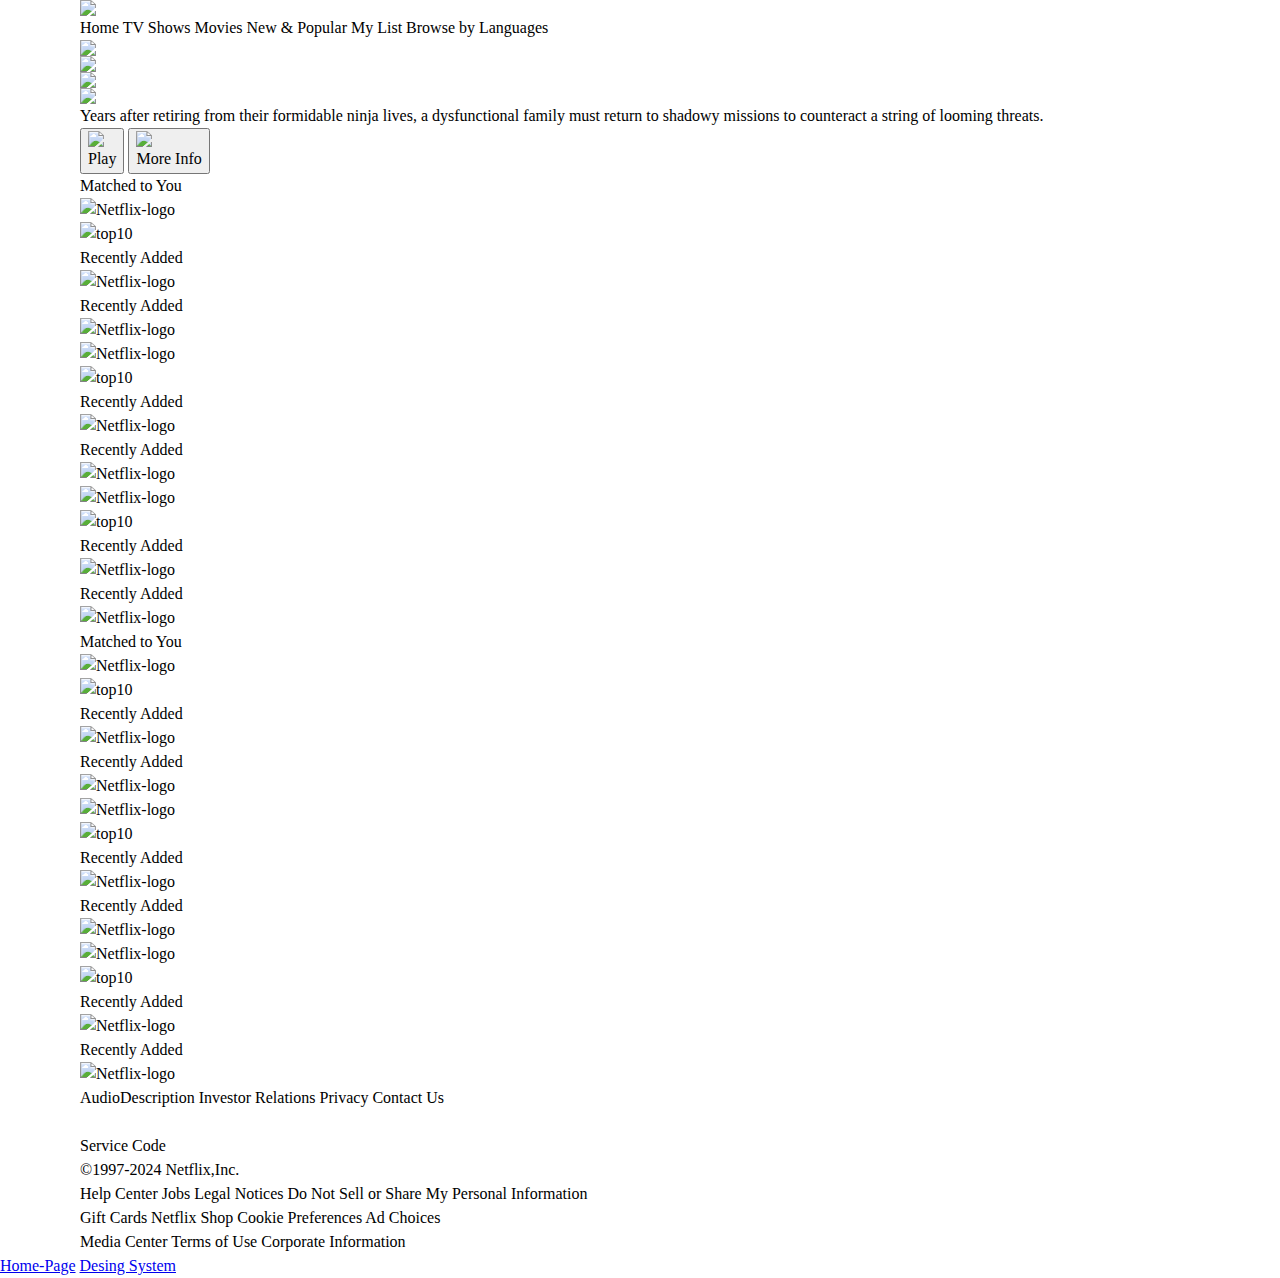
==== account-home-page.html @ 87c741ea "account-home-page+" ====
<!doctype html>
<html lang="en">
  <head>
    <meta charset="UTF-8" />
    <link rel="icon" type="image/svg+xml" href="/vite.svg" />
    <meta name="viewport" content="width=device-width, initial-scale=1.0" />
    <link rel="stylesheet" href="reset.css"/>
    <link rel="stylesheet" href="account-home-page.css"/>
    <link href='https://fonts.googleapis.com/css?family=Signika' rel='stylesheet'>
    <title>Netflix/Sprint-4</title>
  </head>
  <body>
    <div style="background-color: var(--back-black0); padding-left:5rem">
      <header>
        <div class="head">
          <div class="header-sol">
            <img src="public/icons/Logo.svg"/>
            <nav>
              <a>Home</a>
              <a>TV Shows</a>
              <a>Movies</a>
              <a>New & Popular</a>
              <a>My List</a>
              <a>Browse by Languages</a>
            </nav>
          </div>
          <div class="header-sag">
            <img src="public/icons/Icon/Medium/Search.svg"/>
            <img src="public/icons/Icon/Medium/Notification.svg"/>
            <img src="public/icons/SmallAvatar.svg"/>
          </div>
        </div>
        <div class="hero">
          <div>
            <img src="./public/icons/hero-title.png"/>
          </div>
          <div>
            <p>Years after retiring from their formidable ninja lives, a dysfunctional family must return to
              shadowy missions to counteract a string of looming threats.</p>
          </div>
          <div class="button">
            <button class="primary-button">
              <img src="./public/icons/icon-play.svg"/>Play</button>
            <button class="seconder-button"> <img src="./public/icons/icon-info.svg"/>More Info</button>
          </div>
        </div>
      </header>

      <section class="movies">
        <div>
          <span class="movies-span">Matched to You</span>
          <div class="cards">
            <div class="card">
                <div>
                    <img src="./public/icons/MovieBlock/icon-netflix.png" alt="Netflix-logo"/>
                    <img src="./public/icons/MovieBlock/icon-top10.svg" alt="top10"/>
                    
                </div>
                <span>Recently Added</span>
            </div>

            <div class="card">
                <div>
                    <img src="./public/icons/MovieBlock/icon-netflix.png" alt="Netflix-logo"/>
                </div>
                <span>Recently Added</span>
            </div>

            <div class="card">
                <div>
                    <img src="./public/icons/MovieBlock/icon-netflix.png" alt="Netflix-logo"/>
                </div>
            </div>

            <div class="card">
              <div>
                  <img src="./public/icons/MovieBlock/icon-netflix.png" alt="Netflix-logo"/>
                  <img src="./public/icons/MovieBlock/icon-top10.svg" alt="top10"/>
                  
              </div>
              <span>Recently Added</span>
          </div>

          <div class="card">
              <div>
                  <img src="./public/icons/MovieBlock/icon-netflix.png" alt="Netflix-logo"/>
              </div>
              <span>Recently Added</span>
          </div>

          <div class="card">
              <div>
                  <img src="./public/icons/MovieBlock/icon-netflix.png" alt="Netflix-logo"/>
              </div>
          </div>

            <div class="card">
              <div>
                  <img src="./public/icons/MovieBlock/icon-netflix.png" alt="Netflix-logo"/>
                  <img src="./public/icons/MovieBlock/icon-top10.svg" alt="top10"/>
                  
              </div>
              <span>Recently Added</span>
          </div>

          <div class="card">
              <div>
                  <img src="./public/icons/MovieBlock/icon-netflix.png" alt="Netflix-logo"/>
              </div>
              <span>Recently Added</span>
          </div>

          <div class="card">
              <div>
                  <img src="./public/icons/MovieBlock/icon-netflix.png" alt="Netflix-logo"/>
              </div>
          </div>
          </div>
        </div>


        <div>
          <span class="movies-span">Matched to You</span>
          <div class="cards">
            <div class="card">
                <div>
                    <img src="./public/icons/MovieBlock/icon-netflix.png" alt="Netflix-logo"/>
                    <img src="./public/icons/MovieBlock/icon-top10.svg" alt="top10"/>
                    
                </div>
                <span>Recently Added</span>
            </div>

            <div class="card">
                <div>
                    <img src="./public/icons/MovieBlock/icon-netflix.png" alt="Netflix-logo"/>
                </div>
                <span>Recently Added</span>
            </div>

            <div class="card">
                <div>
                    <img src="./public/icons/MovieBlock/icon-netflix.png" alt="Netflix-logo"/>
                </div>
            </div>

            <div class="card">
              <div>
                  <img src="./public/icons/MovieBlock/icon-netflix.png" alt="Netflix-logo"/>
                  <img src="./public/icons/MovieBlock/icon-top10.svg" alt="top10"/>
                  
              </div>
              <span>Recently Added</span>
          </div>

          <div class="card">
              <div>
                  <img src="./public/icons/MovieBlock/icon-netflix.png" alt="Netflix-logo"/>
              </div>
              <span>Recently Added</span>
          </div>

          <div class="card">
              <div>
                  <img src="./public/icons/MovieBlock/icon-netflix.png" alt="Netflix-logo"/>
              </div>
          </div>

            <div class="card">
              <div>
                  <img src="./public/icons/MovieBlock/icon-netflix.png" alt="Netflix-logo"/>
                  <img src="./public/icons/MovieBlock/icon-top10.svg" alt="top10"/>
                  
              </div>
              <span>Recently Added</span>
          </div>

          <div class="card">
              <div>
                  <img src="./public/icons/MovieBlock/icon-netflix.png" alt="Netflix-logo"/>
              </div>
              <span>Recently Added</span>
          </div>

          <div class="card">
              <div>
                  <img src="./public/icons/MovieBlock/icon-netflix.png" alt="Netflix-logo"/>
              </div>
          </div>
          </div>
        </div>
      </section> 

      <footer>
        <nav class="social">
          <i class="fa-brands fa-facebook"></i>
          <i class="fa-brands fa-instagram"></i>
          <i class="fa-brands fa-twitter"></i>
          <i class="fa-brands fa-youtube"></i>
        </nav>

        <div class="satir">
          <div class="sutun">
            <span>AudioDescription</span>
            <span>Investor Relations</span>
            <span>Privacy</span>
            <span>Contact Us</span>
            <br>
            <br>
            <span class="servis">Service Code</span>
            <br>
            <span>©1997-2024 Netflix,Inc.</span>

          </div>
  
          <div class="sutun">
            <span>Help Center</span>
            <span>Jobs</span>
            <span>Legal Notices</span>
            <span>Do Not Sell or Share My Personal Information</span>
          </div>
  
          <div class="sutun">
            <span>Gift Cards</span>
            <span>Netflix Shop</span>
            <span>Cookie Preferences</span>
            <span>Ad Choices</span>
          </div>
  
          <div class="sutun">
            <span>Media Center</span>
            <span>Terms of Use</span>
            <span>Corporate Information</span>
          </div>
        </div>
        
        
        
        
      </footer>

    </div>

    <a href="account-home-page.html">Home-Page</a>
    <a href="desing-system.html">Desing System</a>

  </body>
</html>
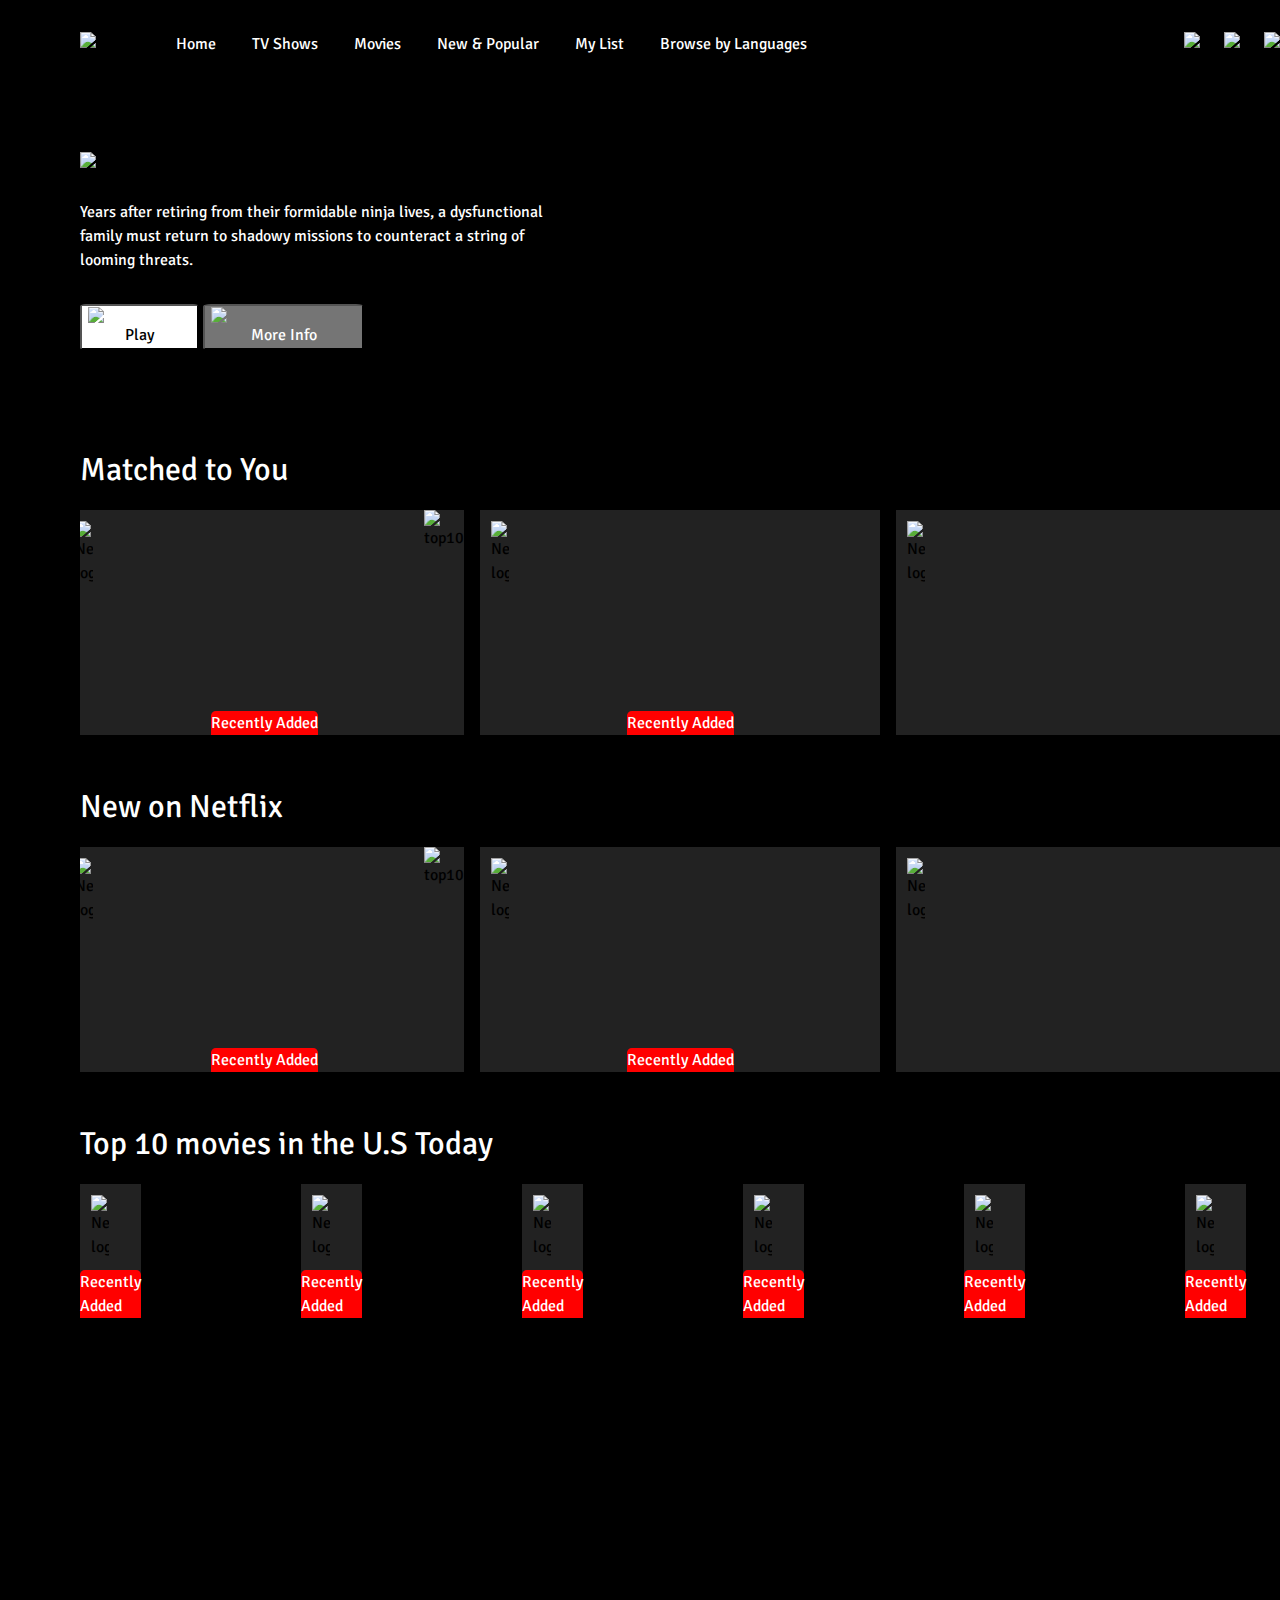
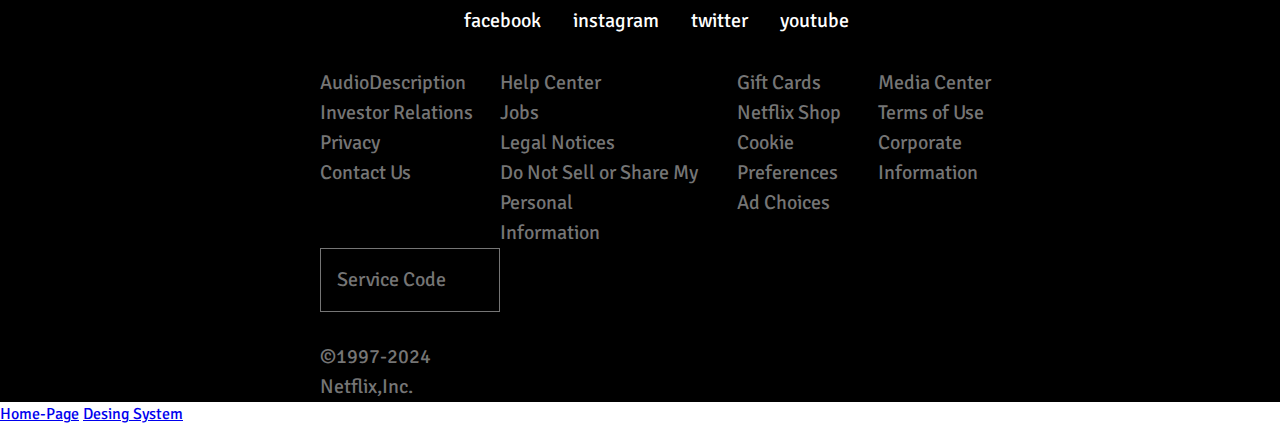
==== commit 5aa990f2: "account-home-page-top10" ====
--- a/account-home-page.html
+++ b/account-home-page.html
@@ -7,6 +7,7 @@
     <link rel="stylesheet" href="reset.css"/>
     <link rel="stylesheet" href="account-home-page.css"/>
     <link href='https://fonts.googleapis.com/css?family=Signika' rel='stylesheet'>
+    <link rel="stylesheet" href="https://cdnjs.cloudflare.com/ajax/libs/font-awesome/6.6.0/css/all.min.css" integrity="sha512-Kc323vGBEqzTmouAECnVceyQqyqdsSiqLQISBL29aUW4U/M7pSPA/gEUZQqv1cwx4OnYxTxve5UMg5GT6L4JJg==" crossorigin="anonymous" referrerpolicy="no-referrer" />
     <title>Netflix/Sprint-4</title>
   </head>
   <body>
@@ -120,7 +121,7 @@
 
 
         <div>
-          <span class="movies-span">Matched to You</span>
+          <span class="movies-span">New on Netflix</span>
           <div class="cards">
             <div class="card">
                 <div>
@@ -189,14 +190,76 @@
           </div>
           </div>
         </div>
+
+
+        <div>
+          <span class="movies-span">Top 10 movies in the U.S Today</span> 
+          <div class="dik-cards">
+            <div class="dik-card">
+                <div>
+                    <img src="./public/icons/MovieBlock/icon-netflix.png" alt="Netflix-logo"/>
+                </div>
+                <span>Recently Added</span>
+            </div>
+
+            <div class="dik-card">
+              <div>
+                  <img src="./public/icons/MovieBlock/icon-netflix.png" alt="Netflix-logo"/>
+              </div>
+              <span>Recently Added</span>
+            </div>
+
+            <div class="dik-card">
+              <div>
+                  <img src="./public/icons/MovieBlock/icon-netflix.png" alt="Netflix-logo"/>
+              </div>
+              <span>Recently Added</span>
+            </div>
+
+            <div class="dik-card">
+              <div>
+                  <img src="./public/icons/MovieBlock/icon-netflix.png" alt="Netflix-logo"/>
+              </div>
+              <span>Recently Added</span>
+            </div>
+
+            <div class="dik-card">
+              <div>
+                  <img src="./public/icons/MovieBlock/icon-netflix.png" alt="Netflix-logo"/>
+              </div>
+              <span>Recently Added</span>
+            </div>
+
+            <div class="dik-card">
+              <div>
+                  <img src="./public/icons/MovieBlock/icon-netflix.png" alt="Netflix-logo"/>
+              </div>
+              <span>Recently Added</span>
+            </div>
+
+            <div class="dik-card">
+              <div>
+                  <img src="./public/icons/MovieBlock/icon-netflix.png" alt="Netflix-logo"/>
+              </div>
+              <span>Recently Added</span>
+            </div>
+
+            <div class="dik-card">
+              <div>
+                  <img src="./public/icons/MovieBlock/icon-netflix.png" alt="Netflix-logo"/>
+              </div>
+              <span>Recently Added</span>
+            </div>
+          </div>
+        </div>
       </section> 
 
       <footer>
         <nav class="social">
-          <i class="fa-brands fa-facebook"></i>
-          <i class="fa-brands fa-instagram"></i>
-          <i class="fa-brands fa-twitter"></i>
-          <i class="fa-brands fa-youtube"></i>
+          <a class="fa-brands fa-facebook">facebook</a>
+          <a class="fa-brands fa-instagram">instagram</a>
+          <a class="fa-brands fa-twitter">twitter</a>
+          <a class="fa-brands fa-youtube">youtube</a>
         </nav>
 
         <div class="satir">
@@ -217,7 +280,8 @@
             <span>Help Center</span>
             <span>Jobs</span>
             <span>Legal Notices</span>
-            <span>Do Not Sell or Share My Personal Information</span>
+            <span>Do Not Sell or Share My Personal</span>
+            <span>Information</span>
           </div>
   
           <div class="sutun">
--- a/account-home-page.css
+++ b/account-home-page.css
@@ -0,0 +1,204 @@
+
+
+:root {
+  font-family: Inter, system-ui, Avenir, Helvetica, Arial, sans-serif;
+  line-height: 1.5;
+  font-weight: 400;
+  font-family: signika;
+
+  font-synthesis: none;
+  text-rendering: optimizeLegibility;
+  -webkit-font-smoothing: antialiased;
+  -moz-osx-font-smoothing: grayscale;
+
+  /*-- COLOR EKLE --*/
+
+  --primary-black: black;
+  --primary-red: #E50914;
+
+  --typo-white: #FFFFFF;
+  --typo-gray: #8C8C8C;
+  --typo-darkgray: #757575; 
+  --typo-lightgray: #999999;
+
+  --accent-blue: #0071EB;
+  --accent-orange: #FFA00A;
+  --accent-green: #5FA53F;
+
+  --back-black0: #000000;
+  --back-black2: #222222;
+}
+
+header {
+  display: flex;
+  flex-direction: column;
+  
+}
+
+.head {
+  display: flex;
+  justify-content: space-between;
+  padding-top: 2rem;
+  padding-bottom: 1rem;
+}
+
+.header-sol {
+  display: flex;
+  gap: 4rem;
+}
+
+.header-sag {
+  display:flex;
+  gap: 1.5rem;
+}
+
+nav a {
+  color: var(--typo-white);
+  padding:0 1rem
+}
+
+.hero {
+  padding:5rem 0;
+  display: flex;
+  flex-direction: column;
+  flex-wrap: wrap;
+}
+
+.hero p {
+  color:var(--typo-white);
+  margin: 2rem 0;
+  max-width: 500px;
+}
+
+button {
+  gap: 3rem;
+  border-radius: 5%;
+}
+
+button:hover {
+  background-color: var(--primary-red);
+  color:var(--typo-white)
+}
+
+.primary-button {
+  width: 119px;
+  background-color: var(--typo-white);
+  
+}
+
+.seconder-button {
+  background-color: var(--typo-darkgray);
+  color:var(--typo-white);
+  width: 161px;
+
+}
+
+.movies-span {
+  display: flex;
+  padding-top: 1rem;
+  background-color:var(--back-black0)
+}
+
+
+.cards {
+  display: flex;
+  gap:1rem;
+  justify-content: center;
+  padding-bottom: 2rem;
+  overflow-x: scroll;
+}
+
+.card {
+  min-width:25rem ;
+  aspect-ratio: 16/9;
+  background-color:var(--back-black2);
+  display: flex;
+  flex-direction: column;
+  justify-content: space-between;
+}
+
+.card > div {
+  display: flex;
+  justify-content: space-between;
+}
+
+.card img {
+  width: 2.5rem;
+  display: flex;
+  justify-content: space-between;
+}
+
+.card img:first-child {
+  padding:0.7rem
+}
+
+.card span {
+  background-color: red;
+  color: white;
+  align-self: center;
+  border-top-left-radius: 0.3rem;
+  border-top-right-radius: 0.3rem;
+}
+
+.dik-card span {
+  background-color: red;
+  color: white;
+  align-self: center;
+  border-top-left-radius: 0.3rem;
+  border-top-right-radius: 0.3rem;
+}
+.dik-cards {
+  display: flex;
+  gap:10rem;
+}
+
+.dik-card {
+  display: flex;
+  flex-direction: column;
+  justify-content: space-between;
+  width: 12rem;
+  aspect-ratio: 3/4.5;
+  background-color:var(--back-black2);
+}
+
+.dik-card > div {
+  display: flex;
+  justify-content: space-between;
+}
+
+.dik-card img:first-child {
+  padding:0.7rem;
+  width:2.5rem;
+}
+
+.social {
+  padding-top: 18rem;
+  padding-bottom: 2rem;
+  padding-left: 23rem ;
+  font-size: 20px;
+  display: flex;
+}
+
+.satir {
+  padding: 0 15rem;
+  font-size:20px;
+  color:var(--typo-darkgray);
+  display:flex;
+  justify-content: space-around;
+}
+
+.sutun {
+  display: flex;
+  flex-direction: column;
+}
+
+.servis {
+  border: 1px solid var(--typo-darkgray);
+  padding:1rem
+}
+
+.movies-span {
+  color:var(--typo-white);
+  font-size: 2rem;
+  padding: 1rem 0;
+}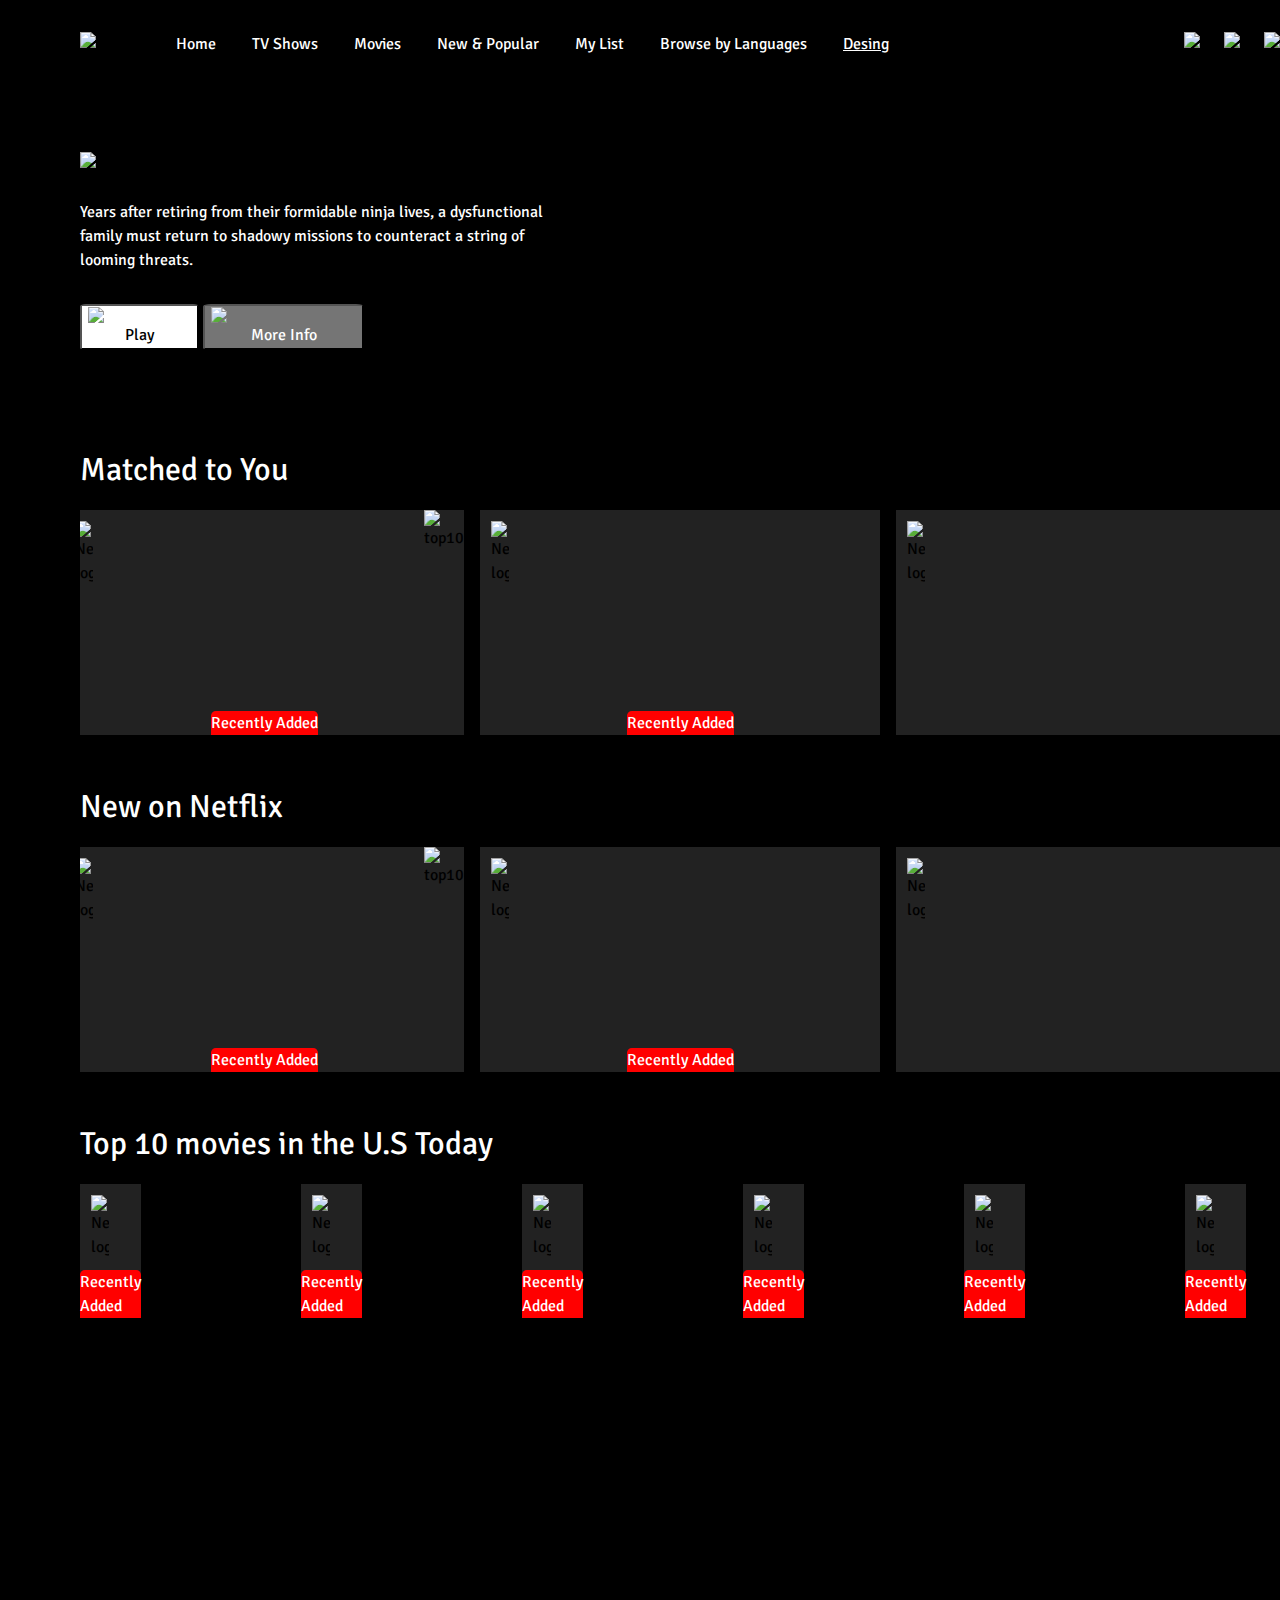
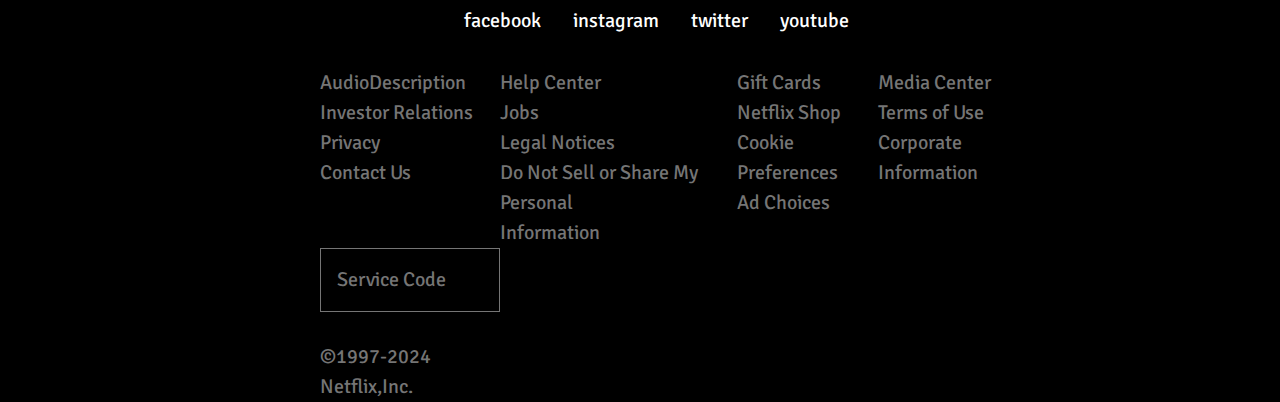
==== commit f59130b1: "main page and desing buttons added" ====
--- a/account-home-page.html
+++ b/account-home-page.html
@@ -23,6 +23,7 @@
               <a>New & Popular</a>
               <a>My List</a>
               <a>Browse by Languages</a>
+              <a href="desing-system.html">Desing</a>
             </nav>
           </div>
           <div class="header-sag">
@@ -305,8 +306,5 @@
 
     </div>
 
-    <a href="account-home-page.html">Home-Page</a>
-    <a href="desing-system.html">Desing System</a>
-
   </body>
 </html>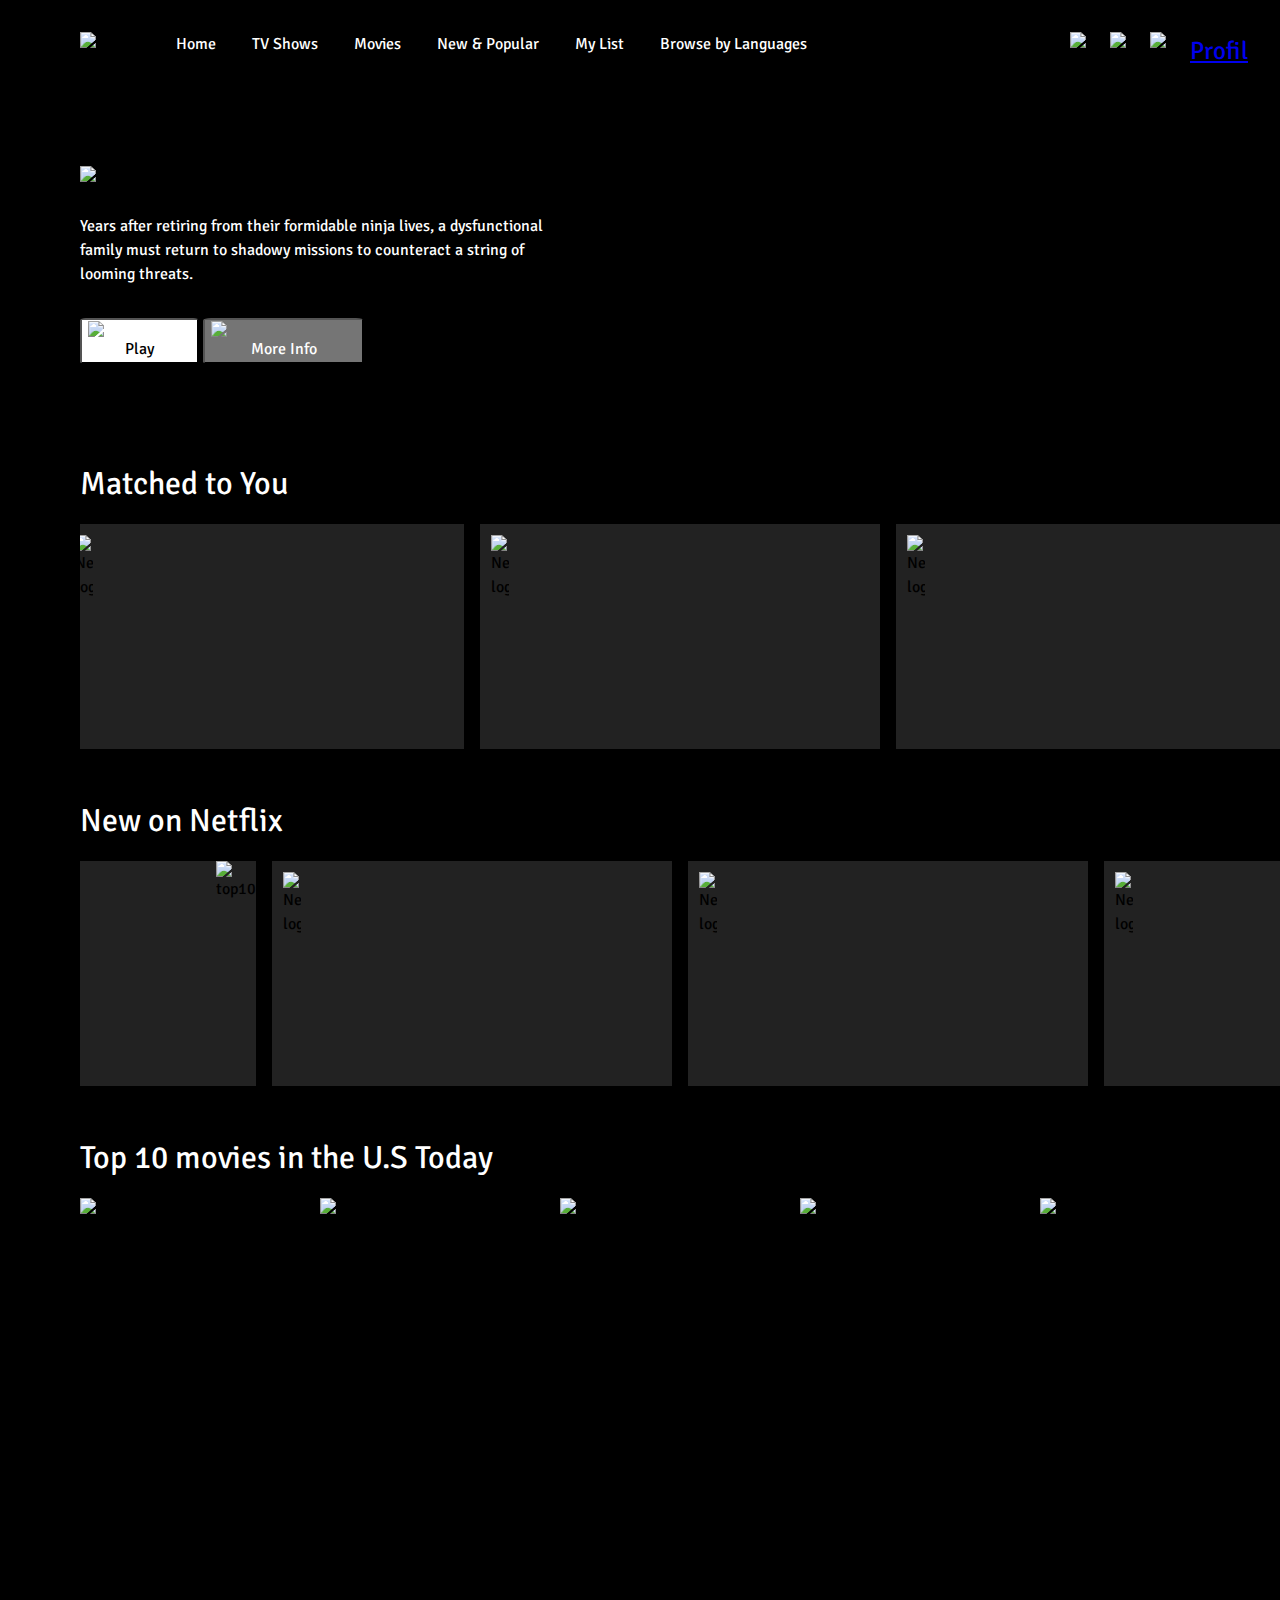
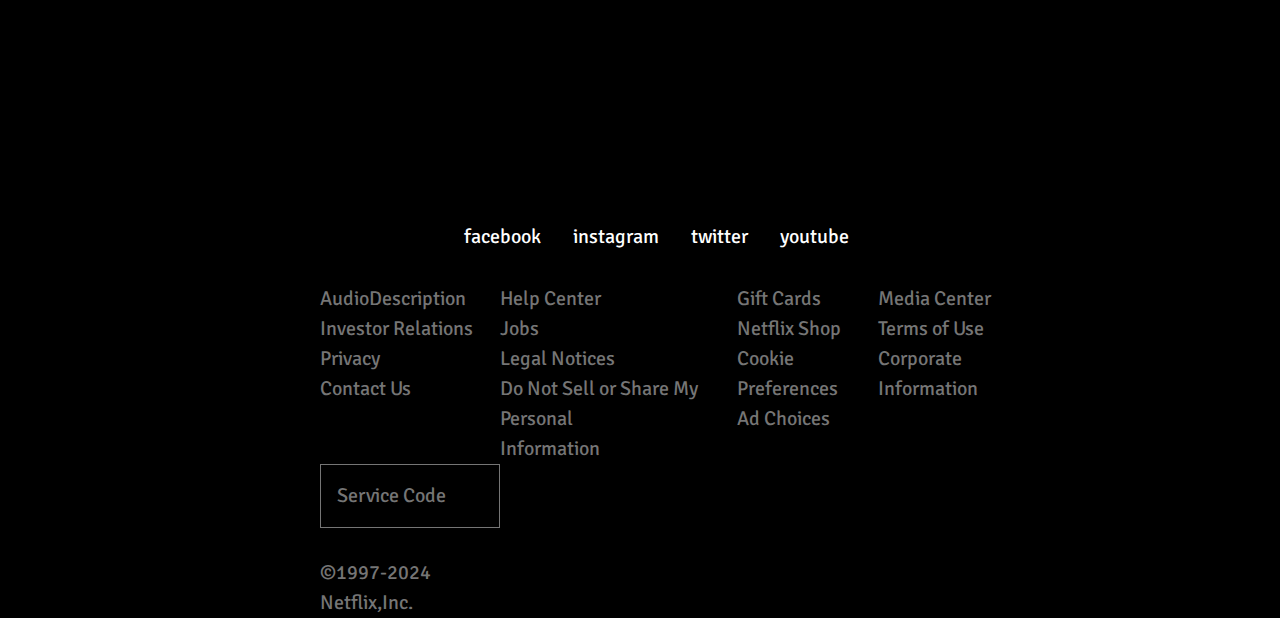
==== commit fe4aea97: "desing revized" ====
--- a/account-home-page.html
+++ b/account-home-page.html
@@ -1,21 +1,32 @@
-<!doctype html>
+<!DOCTYPE html>
 <html lang="en">
   <head>
     <meta charset="UTF-8" />
     <link rel="icon" type="image/svg+xml" href="/vite.svg" />
     <meta name="viewport" content="width=device-width, initial-scale=1.0" />
-    <link rel="stylesheet" href="reset.css"/>
-    <link rel="stylesheet" href="account-home-page.css"/>
-    <link href='https://fonts.googleapis.com/css?family=Signika' rel='stylesheet'>
-    <link rel="stylesheet" href="https://cdnjs.cloudflare.com/ajax/libs/font-awesome/6.6.0/css/all.min.css" integrity="sha512-Kc323vGBEqzTmouAECnVceyQqyqdsSiqLQISBL29aUW4U/M7pSPA/gEUZQqv1cwx4OnYxTxve5UMg5GT6L4JJg==" crossorigin="anonymous" referrerpolicy="no-referrer" />
+    <link rel="stylesheet" href="reset.css" />
+    <link rel="stylesheet" href="account-home-page.css" />
+    <link
+      href="https://fonts.googleapis.com/css?family=Signika"
+      rel="stylesheet"
+    />
+    <link
+      rel="stylesheet"
+      href="https://cdnjs.cloudflare.com/ajax/libs/font-awesome/6.6.0/css/all.min.css"
+      integrity="sha512-Kc323vGBEqzTmouAECnVceyQqyqdsSiqLQISBL29aUW4U/M7pSPA/gEUZQqv1cwx4OnYxTxve5UMg5GT6L4JJg=="
+      crossorigin="anonymous"
+      referrerpolicy="no-referrer"
+    />
     <title>Netflix/Sprint-4</title>
   </head>
   <body>
-    <div style="background-color: var(--back-black0); padding-left:5rem">
+    <div style="background-color: var(--back-black0); padding-left: 5rem">
       <header>
         <div class="head">
           <div class="header-sol">
-            <img src="public/icons/Logo.svg"/>
+            <a href="desing-system.html">
+              <img src="public/icons/Logo.svg" />
+              </a>
             <nav>
               <a>Home</a>
               <a>TV Shows</a>
@@ -23,27 +34,37 @@
               <a>New & Popular</a>
               <a>My List</a>
               <a>Browse by Languages</a>
-              <a href="desing-system.html">Desing</a>
             </nav>
           </div>
           <div class="header-sag">
-            <img src="public/icons/Icon/Medium/Search.svg"/>
-            <img src="public/icons/Icon/Medium/Notification.svg"/>
-            <img src="public/icons/SmallAvatar.svg"/>
+            <img src="public/icons/Icon/Medium/Search.svg" />
+            <img src="public/icons/Icon/Medium/Notification.svg" />
+            <img src="public/icons/SmallAvatar.svg" />
+            <a
+              style="padding-right: 2rem; font-size: 25px"
+              href="profil.html"
+              >Profil</a
+            >
           </div>
         </div>
         <div class="hero">
           <div>
-            <img src="./public/icons/hero-title.png"/>
+            <img src="./public/icons/hero-title.png" />
           </div>
           <div>
-            <p>Years after retiring from their formidable ninja lives, a dysfunctional family must return to
-              shadowy missions to counteract a string of looming threats.</p>
+            <p>
+              Years after retiring from their formidable ninja lives, a
+              dysfunctional family must return to shadowy missions to counteract
+              a string of looming threats.
+            </p>
           </div>
           <div class="button">
             <button class="primary-button">
-              <img src="./public/icons/icon-play.svg"/>Play</button>
-            <button class="seconder-button"> <img src="./public/icons/icon-info.svg"/>More Info</button>
+              <img src="./public/icons/icon-play.svg" />Play
+            </button>
+            <button class="seconder-button">
+              <img src="./public/icons/icon-info.svg" />More Info
+            </button>
           </div>
         </div>
       </header>
@@ -52,208 +73,359 @@
         <div>
           <span class="movies-span">Matched to You</span>
           <div class="cards">
-            <div class="card">
-                <div>
-                    <img src="./public/icons/MovieBlock/icon-netflix.png" alt="Netflix-logo"/>
-                    <img src="./public/icons/MovieBlock/icon-top10.svg" alt="top10"/>
-                    
-                </div>
-                <span>Recently Added</span>
-            </div>
-
-            <div class="card">
-                <div>
-                    <img src="./public/icons/MovieBlock/icon-netflix.png" alt="Netflix-logo"/>
-                </div>
-                <span>Recently Added</span>
-            </div>
-
-            <div class="card">
-                <div>
-                    <img src="./public/icons/MovieBlock/icon-netflix.png" alt="Netflix-logo"/>
-                </div>
-            </div>
-
-            <div class="card">
-              <div>
-                  <img src="./public/icons/MovieBlock/icon-netflix.png" alt="Netflix-logo"/>
-                  <img src="./public/icons/MovieBlock/icon-top10.svg" alt="top10"/>
-                  
-              </div>
-              <span>Recently Added</span>
-          </div>
-
-          <div class="card">
-              <div>
-                  <img src="./public/icons/MovieBlock/icon-netflix.png" alt="Netflix-logo"/>
-              </div>
-              <span>Recently Added</span>
-          </div>
-
-          <div class="card">
-              <div>
-                  <img src="./public/icons/MovieBlock/icon-netflix.png" alt="Netflix-logo"/>
-              </div>
-          </div>
-
-            <div class="card">
-              <div>
-                  <img src="./public/icons/MovieBlock/icon-netflix.png" alt="Netflix-logo"/>
-                  <img src="./public/icons/MovieBlock/icon-top10.svg" alt="top10"/>
-                  
-              </div>
-              <span>Recently Added</span>
-          </div>
-
-          <div class="card">
-              <div>
-                  <img src="./public/icons/MovieBlock/icon-netflix.png" alt="Netflix-logo"/>
-              </div>
-              <span>Recently Added</span>
-          </div>
-
-          <div class="card">
-              <div>
-                  <img src="./public/icons/MovieBlock/icon-netflix.png" alt="Netflix-logo"/>
-              </div>
-          </div>
+            <div
+              class="card"
+              style="
+                background-image: url(/images/afis2.jpg);
+                background-repeat: no-repeat;
+                background-size: cover;
+              "
+            >
+              <div>
+                <img
+                  src="./public/icons/MovieBlock/icon-netflix.png"
+                  alt="Netflix-logo"
+                />
+              </div>
+            </div>
+
+            <div
+              class="card"
+              style="
+                background-image: url(/images/afis1.jpg);
+                background-repeat: no-repeat;
+                background-size: cover;
+              "
+            >
+              <div>
+                <img
+                  src="./public/icons/MovieBlock/icon-netflix.png"
+                  alt="Netflix-logo"
+                />
+                <img
+                  src="./public/icons/MovieBlock/icon-top10.svg"
+                  alt="top10"
+                />
+              </div>
+            </div>
+
+            <div
+              class="card"
+              style="
+                background-image: url(/images/afis3.jpg);
+                background-repeat: no-repeat;
+                background-size: cover;
+              "
+            >
+              <div>
+                <img
+                  src="./public/icons/MovieBlock/icon-netflix.png"
+                  alt="Netflix-logo"
+                />
+              </div>
+            </div>
+
+            <div
+              class="card"
+              style="
+                background-image: url(/images/afis4.jpg);
+                background-repeat: no-repeat;
+                background-size: cover;
+              "
+            >
+              <div>
+                <img
+                  src="./public/icons/MovieBlock/icon-netflix.png"
+                  alt="Netflix-logo"
+                />
+              </div>
+            </div>
+
+            <div
+              class="card"
+              style="
+                background-image: url(/images/afis5.png);
+                background-repeat: no-repeat;
+                background-size: cover;
+              "
+            >
+              <div>
+                <img
+                  src="./public/icons/MovieBlock/icon-netflix.png"
+                  alt="Netflix-logo"
+                />
+              </div>
+            </div>
+
+            <div
+              style="
+                background-image: url(/images/afis6.jpg);
+                background-repeat: no-repeat;
+                background-size: cover;
+              "
+              class="card"
+            >
+              <div>
+                <img
+                  src="./public/icons/MovieBlock/icon-netflix.png"
+                  alt="Netflix-logo"
+                />
+                <img
+                  src="./public/icons/MovieBlock/icon-top10.svg"
+                  alt="top10"
+                />
+              </div>
+            </div>
+
+            <div
+              class="card"
+              style="
+                background-image: url(/images/afis7.jpg);
+                background-repeat: no-repeat;
+                background-size: cover;
+              "
+            >
+              <div>
+                <img
+                  src="./public/icons/MovieBlock/icon-netflix.png"
+                  alt="Netflix-logo"
+                />
+              </div>
+            </div>
+          </div>
+
+          <div>
+            <span class="movies-span">New on Netflix</span>
+            <div class="cards">
+              <div
+                class="card"
+                style="
+                  background-image: url(/images/afis4.jpg);
+                  background-repeat: no-repeat;
+                  background-size: cover;
+                "
+              >
+                <div>
+                  <img
+                    src="./public/icons/MovieBlock/icon-netflix.png"
+                    alt="Netflix-logo"
+                  />
+                </div>
+              </div>
+
+              <div
+                class="card"
+                style="
+                  background-image: url(/images/afis2.jpg);
+                  background-repeat: no-repeat;
+                  background-size: cover;
+                "
+              >
+                <div>
+                  <img
+                    src="./public/icons/MovieBlock/icon-netflix.png"
+                    alt="Netflix-logo"
+                  />
+                </div>
+              </div>
+
+              <div
+                class="card"
+                style="
+                  background-image: url(/images/afis6.jpg);
+                  background-repeat: no-repeat;
+                  background-size: cover;
+                "
+              >
+                <div>
+                  <img
+                    src="./public/icons/MovieBlock/icon-netflix.png"
+                    alt="Netflix-logo"
+                  />
+                  <img
+                    src="./public/icons/MovieBlock/icon-top10.svg"
+                    alt="top10"
+                  />
+                </div>
+              </div>
+
+              <div
+                class="card"
+                style="
+                  background-image: url(/images/afis5.png);
+                  background-repeat: no-repeat;
+                  background-size: cover;
+                "
+              >
+                <div>
+                  <img
+                    src="./public/icons/MovieBlock/icon-netflix.png"
+                    alt="Netflix-logo"
+                  />
+                </div>
+              </div>
+
+              <div
+                class="card"
+                style="
+                  background-image: url(/images/afis4.jpg);
+                  background-repeat: no-repeat;
+                  background-size: cover;
+                "
+              >
+                <div>
+                  <img
+                    src="./public/icons/MovieBlock/icon-netflix.png"
+                    alt="Netflix-logo"
+                  />
+                </div>
+              </div>
+
+              <div
+                class="card"
+                style="
+                  background-image: url(/images/afis3.jpg);
+                  background-repeat: no-repeat;
+                  background-size: cover;
+                "
+              >
+                <div>
+                  <img
+                    src="./public/icons/MovieBlock/icon-netflix.png"
+                    alt="Netflix-logo"
+                  />
+                  <img
+                    src="./public/icons/MovieBlock/icon-top10.svg"
+                    alt="top10"
+                  />
+                </div>
+              </div>
+
+              <div
+                class="card"
+                style="
+                  background-image: url(/images/afis2.jpg);
+                  background-repeat: no-repeat;
+                  background-size: cover;
+                "
+              >
+                <div>
+                  <img
+                    src="./public/icons/MovieBlock/icon-netflix.png"
+                    alt="Netflix-logo"
+                  />
+                </div>
+              </div>
+
+              <div
+                class="card"
+                style="
+                  background-image: url(/images/afis1.jpg);
+                  background-repeat: no-repeat;
+                  background-size: cover;
+                "
+              >
+                <div>
+                  <img
+                    src="./public/icons/MovieBlock/icon-netflix.png"
+                    alt="Netflix-logo"
+                  />
+                </div>
+              </div>
+            </div>
+          </div>
+
+          <div>
+            <span class="movies-span">Top 10 movies in the U.S Today</span>
+            <div style="display: flex; justify-content: space-around">
+              <div
+                style="
+                  background-image: url(/images/dik1.jpg);
+                  background-repeat: no-repeat;
+                  background-size: cover;
+                  width: 15rem;
+                  aspect-ratio: 10/14;
+                "
+              >
+                <div>
+                  <img
+                    src="./public/icons/MovieBlock/icon-netflix.png"
+                    alt="Netflix-logo"
+                  />
+                </div>
+              </div>
+
+              <div
+                style="
+                  background-image: url(/images/dik2.png);
+                  background-repeat: no-repeat;
+                  background-size: cover;
+                  width: 15rem;
+                  aspect-ratio: 10/14;
+                "
+              >
+                <div>
+                  <img
+                    src="./public/icons/MovieBlock/icon-netflix.png"
+                    alt="Netflix-logo"
+                  />
+                </div>
+              </div>
+
+              <div
+                style="
+                  background-image: url(/images/dik3.png);
+                  background-repeat: no-repeat;
+                  background-size: cover;
+                  width: 15rem;
+                  aspect-ratio: 10/14;
+                "
+              >
+                <div>
+                  <img
+                    src="./public/icons/MovieBlock/icon-netflix.png"
+                    alt="Netflix-logo"
+                  />
+                </div>
+              </div>
+
+              <div
+                style="
+                  background-image: url(/images/dik4.png);
+                  background-repeat: no-repeat;
+                  background-size: cover;
+                  width: 15rem;
+                  aspect-ratio: 10/14;
+                "
+              >
+                <div>
+                  <img
+                    src="./public/icons/MovieBlock/icon-netflix.png"
+                    alt="Netflix-logo"
+                  />
+                </div>
+              </div>
+
+              <div
+                style="
+                  background-image: url(/images/dik5.png);
+                  background-repeat: no-repeat;
+                  background-size: cover;
+                  width: 15rem;
+                  aspect-ratio: 10/14;
+                "
+              >
+                <div>
+                  <img
+                    src="./public/icons/MovieBlock/icon-netflix.png"
+                    alt="Netflix-logo"
+                  />
+                </div>
+              </div>
+            </div>
           </div>
         </div>
-
-
-        <div>
-          <span class="movies-span">New on Netflix</span>
-          <div class="cards">
-            <div class="card">
-                <div>
-                    <img src="./public/icons/MovieBlock/icon-netflix.png" alt="Netflix-logo"/>
-                    <img src="./public/icons/MovieBlock/icon-top10.svg" alt="top10"/>
-                    
-                </div>
-                <span>Recently Added</span>
-            </div>
-
-            <div class="card">
-                <div>
-                    <img src="./public/icons/MovieBlock/icon-netflix.png" alt="Netflix-logo"/>
-                </div>
-                <span>Recently Added</span>
-            </div>
-
-            <div class="card">
-                <div>
-                    <img src="./public/icons/MovieBlock/icon-netflix.png" alt="Netflix-logo"/>
-                </div>
-            </div>
-
-            <div class="card">
-              <div>
-                  <img src="./public/icons/MovieBlock/icon-netflix.png" alt="Netflix-logo"/>
-                  <img src="./public/icons/MovieBlock/icon-top10.svg" alt="top10"/>
-                  
-              </div>
-              <span>Recently Added</span>
-          </div>
-
-          <div class="card">
-              <div>
-                  <img src="./public/icons/MovieBlock/icon-netflix.png" alt="Netflix-logo"/>
-              </div>
-              <span>Recently Added</span>
-          </div>
-
-          <div class="card">
-              <div>
-                  <img src="./public/icons/MovieBlock/icon-netflix.png" alt="Netflix-logo"/>
-              </div>
-          </div>
-
-            <div class="card">
-              <div>
-                  <img src="./public/icons/MovieBlock/icon-netflix.png" alt="Netflix-logo"/>
-                  <img src="./public/icons/MovieBlock/icon-top10.svg" alt="top10"/>
-                  
-              </div>
-              <span>Recently Added</span>
-          </div>
-
-          <div class="card">
-              <div>
-                  <img src="./public/icons/MovieBlock/icon-netflix.png" alt="Netflix-logo"/>
-              </div>
-              <span>Recently Added</span>
-          </div>
-
-          <div class="card">
-              <div>
-                  <img src="./public/icons/MovieBlock/icon-netflix.png" alt="Netflix-logo"/>
-              </div>
-          </div>
-          </div>
-        </div>
-
-
-        <div>
-          <span class="movies-span">Top 10 movies in the U.S Today</span> 
-          <div class="dik-cards">
-            <div class="dik-card">
-                <div>
-                    <img src="./public/icons/MovieBlock/icon-netflix.png" alt="Netflix-logo"/>
-                </div>
-                <span>Recently Added</span>
-            </div>
-
-            <div class="dik-card">
-              <div>
-                  <img src="./public/icons/MovieBlock/icon-netflix.png" alt="Netflix-logo"/>
-              </div>
-              <span>Recently Added</span>
-            </div>
-
-            <div class="dik-card">
-              <div>
-                  <img src="./public/icons/MovieBlock/icon-netflix.png" alt="Netflix-logo"/>
-              </div>
-              <span>Recently Added</span>
-            </div>
-
-            <div class="dik-card">
-              <div>
-                  <img src="./public/icons/MovieBlock/icon-netflix.png" alt="Netflix-logo"/>
-              </div>
-              <span>Recently Added</span>
-            </div>
-
-            <div class="dik-card">
-              <div>
-                  <img src="./public/icons/MovieBlock/icon-netflix.png" alt="Netflix-logo"/>
-              </div>
-              <span>Recently Added</span>
-            </div>
-
-            <div class="dik-card">
-              <div>
-                  <img src="./public/icons/MovieBlock/icon-netflix.png" alt="Netflix-logo"/>
-              </div>
-              <span>Recently Added</span>
-            </div>
-
-            <div class="dik-card">
-              <div>
-                  <img src="./public/icons/MovieBlock/icon-netflix.png" alt="Netflix-logo"/>
-              </div>
-              <span>Recently Added</span>
-            </div>
-
-            <div class="dik-card">
-              <div>
-                  <img src="./public/icons/MovieBlock/icon-netflix.png" alt="Netflix-logo"/>
-              </div>
-              <span>Recently Added</span>
-            </div>
-          </div>
-        </div>
-      </section> 
+      </section>
 
       <footer>
         <nav class="social">
@@ -269,14 +441,13 @@
             <span>Investor Relations</span>
             <span>Privacy</span>
             <span>Contact Us</span>
-            <br>
-            <br>
+            <br />
+            <br />
             <span class="servis">Service Code</span>
-            <br>
+            <br />
             <span>©1997-2024 Netflix,Inc.</span>
-
-          </div>
-  
+          </div>
+
           <div class="sutun">
             <span>Help Center</span>
             <span>Jobs</span>
@@ -284,27 +455,21 @@
             <span>Do Not Sell or Share My Personal</span>
             <span>Information</span>
           </div>
-  
+
           <div class="sutun">
             <span>Gift Cards</span>
             <span>Netflix Shop</span>
             <span>Cookie Preferences</span>
             <span>Ad Choices</span>
           </div>
-  
+
           <div class="sutun">
             <span>Media Center</span>
             <span>Terms of Use</span>
             <span>Corporate Information</span>
           </div>
         </div>
-        
-        
-        
-        
       </footer>
-
     </div>
-
   </body>
-</html>+</html>
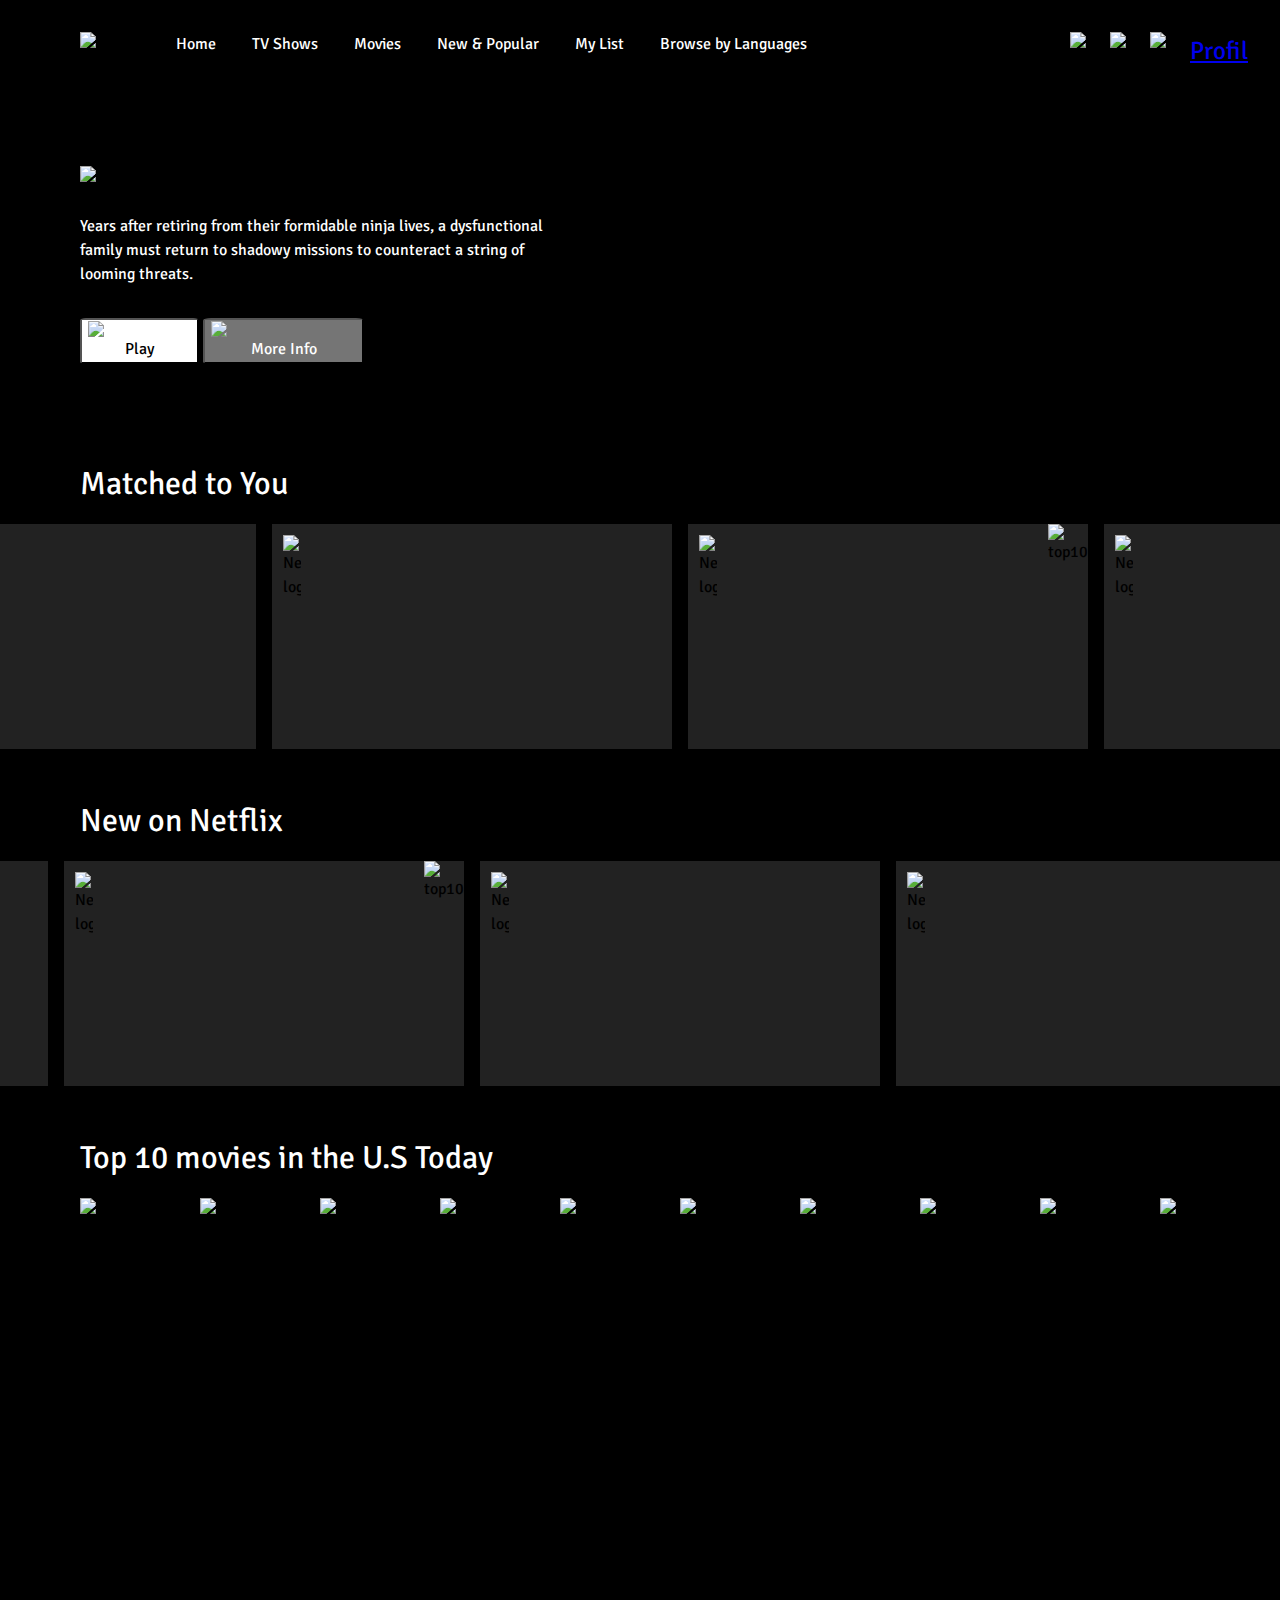
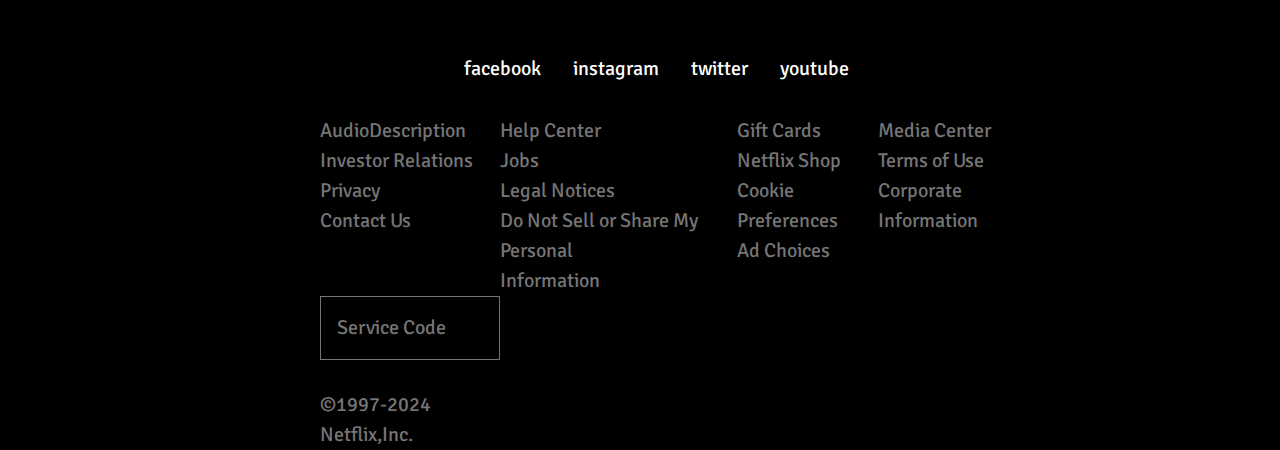
==== commit 1c2c65a4: "afişler çoğaltıldı" ====
--- a/account-home-page.html
+++ b/account-home-page.html
@@ -5,7 +5,7 @@
     <link rel="icon" type="image/svg+xml" href="/vite.svg" />
     <meta name="viewport" content="width=device-width, initial-scale=1.0" />
     <link rel="stylesheet" href="reset.css" />
-    <link rel="stylesheet" href="account-home-page.css" />
+    <link rel="stylesheet" href="/account-home-page.css" />
     <link
       href="https://fonts.googleapis.com/css?family=Signika"
       rel="stylesheet"
@@ -24,7 +24,7 @@
       <header>
         <div class="head">
           <div class="header-sol">
-            <a href="desing-system.html">
+            <a href="/desing-system.html">
               <img src="public/icons/Logo.svg" />
               </a>
             <nav>
@@ -42,7 +42,7 @@
             <img src="public/icons/SmallAvatar.svg" />
             <a
               style="padding-right: 2rem; font-size: 25px"
-              href="profil.html"
+              href="/profil.html"
               >Profil</a
             >
           </div>
@@ -158,6 +158,90 @@
             </div>
 
             <div
+              class="card"
+              style="
+                background-image: url(/images/afis2.jpg);
+                background-repeat: no-repeat;
+                background-size: cover;
+              "
+            >
+              <div>
+                <img
+                  src="./public/icons/MovieBlock/icon-netflix.png"
+                  alt="Netflix-logo"
+                />
+              </div>
+            </div>
+
+            <div
+              class="card"
+              style="
+                background-image: url(/images/afis1.jpg);
+                background-repeat: no-repeat;
+                background-size: cover;
+              "
+            >
+              <div>
+                <img
+                  src="./public/icons/MovieBlock/icon-netflix.png"
+                  alt="Netflix-logo"
+                />
+                <img
+                  src="./public/icons/MovieBlock/icon-top10.svg"
+                  alt="top10"
+                />
+              </div>
+            </div>
+
+            <div
+              class="card"
+              style="
+                background-image: url(/images/afis3.jpg);
+                background-repeat: no-repeat;
+                background-size: cover;
+              "
+            >
+              <div>
+                <img
+                  src="./public/icons/MovieBlock/icon-netflix.png"
+                  alt="Netflix-logo"
+                />
+              </div>
+            </div>
+
+            <div
+              class="card"
+              style="
+                background-image: url(/images/afis4.jpg);
+                background-repeat: no-repeat;
+                background-size: cover;
+              "
+            >
+              <div>
+                <img
+                  src="./public/icons/MovieBlock/icon-netflix.png"
+                  alt="Netflix-logo"
+                />
+              </div>
+            </div>
+
+            <div
+              class="card"
+              style="
+                background-image: url(/images/afis5.png);
+                background-repeat: no-repeat;
+                background-size: cover;
+              "
+            >
+              <div>
+                <img
+                  src="./public/icons/MovieBlock/icon-netflix.png"
+                  alt="Netflix-logo"
+                />
+              </div>
+            </div>
+
+            <div
               style="
                 background-image: url(/images/afis6.jpg);
                 background-repeat: no-repeat;
@@ -216,7 +300,7 @@
               <div
                 class="card"
                 style="
-                  background-image: url(/images/afis2.jpg);
+                  background-image: url(/images/afis3.jpg);
                   background-repeat: no-repeat;
                   background-size: cover;
                 "
@@ -316,6 +400,90 @@
                   />
                 </div>
               </div>
+
+              <div
+              class="card"
+              style="
+                background-image: url(/images/afis7.jpg);
+                background-repeat: no-repeat;
+                background-size: cover;
+              "
+            >
+              <div>
+                <img
+                  src="./public/icons/MovieBlock/icon-netflix.png"
+                  alt="Netflix-logo"
+                />
+              </div>
+            </div>
+
+            <div
+              class="card"
+              style="
+                background-image: url(/images/afis6.jpg);
+                background-repeat: no-repeat;
+                background-size: cover;
+              "
+            >
+              <div>
+                <img
+                  src="./public/icons/MovieBlock/icon-netflix.png"
+                  alt="Netflix-logo"
+                />
+                <img
+                  src="./public/icons/MovieBlock/icon-top10.svg"
+                  alt="top10"
+                />
+              </div>
+            </div>
+
+            <div
+              class="card"
+              style="
+                background-image: url(/images/afis3.jpg);
+                background-repeat: no-repeat;
+                background-size: cover;
+              "
+            >
+              <div>
+                <img
+                  src="./public/icons/MovieBlock/icon-netflix.png"
+                  alt="Netflix-logo"
+                />
+              </div>
+            </div>
+
+            <div
+              class="card"
+              style="
+                background-image: url(/images/afis4.jpg);
+                background-repeat: no-repeat;
+                background-size: cover;
+              "
+            >
+              <div>
+                <img
+                  src="./public/icons/MovieBlock/icon-netflix.png"
+                  alt="Netflix-logo"
+                />
+              </div>
+            </div>
+
+            <div
+              class="card"
+              style="
+                background-image: url(/images/afis5.png);
+                background-repeat: no-repeat;
+                background-size: cover;
+              "
+            >
+              <div>
+                <img
+                  src="./public/icons/MovieBlock/icon-netflix.png"
+                  alt="Netflix-logo"
+                />
+              </div>
+            </div>
 
               <div
                 class="card"
@@ -338,6 +506,91 @@
           <div>
             <span class="movies-span">Top 10 movies in the U.S Today</span>
             <div style="display: flex; justify-content: space-around">
+              <div
+                style="
+                  background-image: url(/images/dik1.jpg);
+                  background-repeat: no-repeat;
+                  background-size: cover;
+                  width: 15rem;
+                  aspect-ratio: 10/14;
+                "
+              >
+                <div>
+                  <img
+                    src="./public/icons/MovieBlock/icon-netflix.png"
+                    alt="Netflix-logo"
+                  />
+                </div>
+              </div>
+
+              <div
+                style="
+                  background-image: url(/images/dik2.png);
+                  background-repeat: no-repeat;
+                  background-size: cover;
+                  width: 15rem;
+                  aspect-ratio: 10/14;
+                "
+              >
+                <div>
+                  <img
+                    src="./public/icons/MovieBlock/icon-netflix.png"
+                    alt="Netflix-logo"
+                  />
+                </div>
+              </div>
+
+              <div
+                style="
+                  background-image: url(/images/dik3.png);
+                  background-repeat: no-repeat;
+                  background-size: cover;
+                  width: 15rem;
+                  aspect-ratio: 10/14;
+                "
+              >
+                <div>
+                  <img
+                    src="./public/icons/MovieBlock/icon-netflix.png"
+                    alt="Netflix-logo"
+                  />
+                </div>
+              </div>
+
+              <div
+                style="
+                  background-image: url(/images/dik4.png);
+                  background-repeat: no-repeat;
+                  background-size: cover;
+                  width: 15rem;
+                  aspect-ratio: 10/14;
+                "
+              >
+                <div>
+                  <img
+                    src="./public/icons/MovieBlock/icon-netflix.png"
+                    alt="Netflix-logo"
+                  />
+                </div>
+              </div>
+
+              <div
+                style="
+                  background-image: url(/images/dik5.png);
+                  background-repeat: no-repeat;
+                  background-size: cover;
+                  width: 15rem;
+                  aspect-ratio: 10/14;
+                "
+              >
+                <div>
+                  <img
+                    src="./public/icons/MovieBlock/icon-netflix.png"
+                    alt="Netflix-logo"
+                  />
+                </div>
+              </div>
+
               <div
                 style="
                   background-image: url(/images/dik1.jpg);
--- a/account-home-page.css
+++ b/account-home-page.css
@@ -105,7 +105,7 @@
   gap:1rem;
   justify-content: center;
   padding-bottom: 2rem;
-  overflow-x: scroll;
+  
 }
 
 .card {
